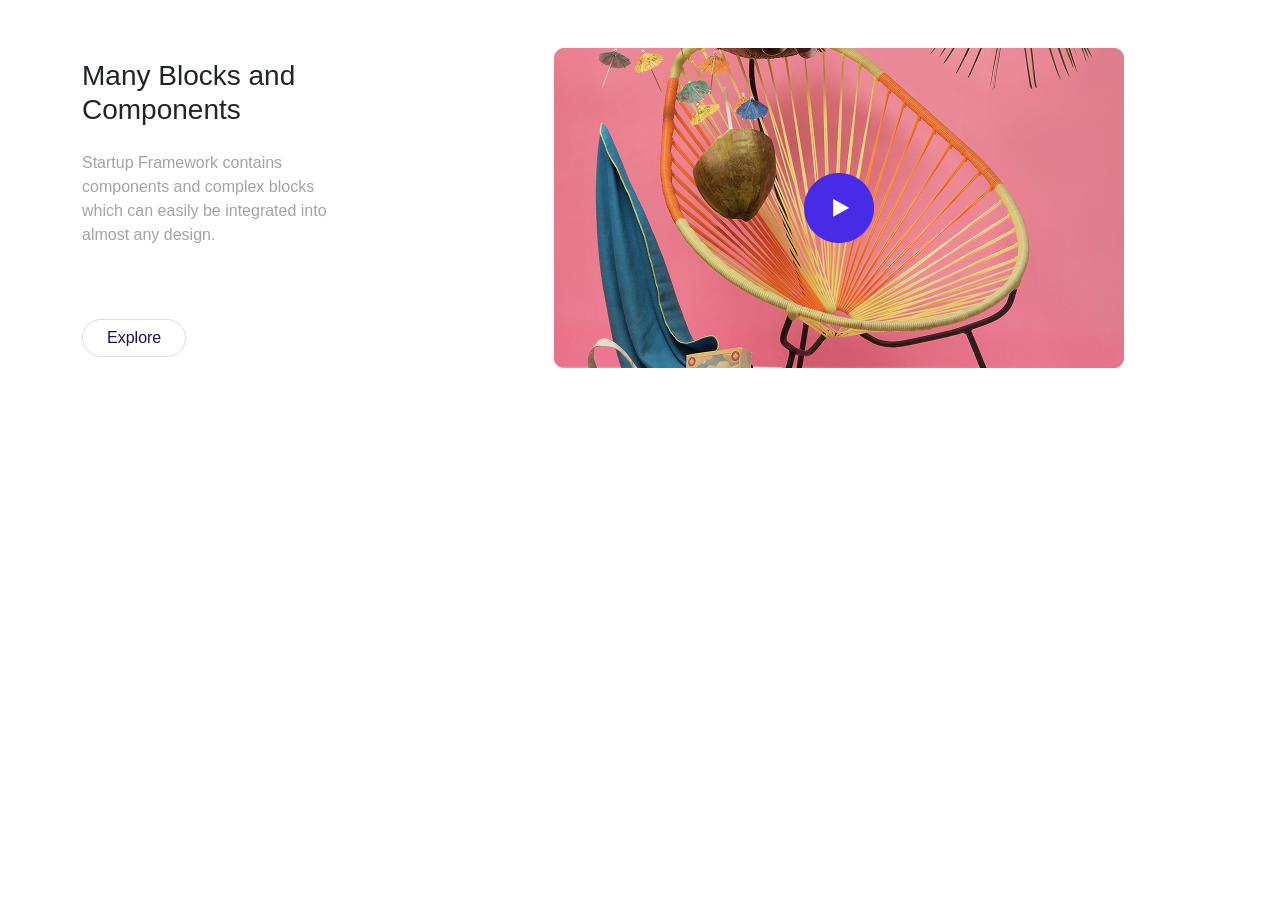
==== index.html @ 0e70e786 "rename my file" ====
<!DOCTYPE html>
<html lang="en">
<head>
    <meta charset="UTF-8">
    <meta name="viewport" content="width=device-width, initial-scale=1.0">
    <title>class-pratice</title>
    <link href="https://cdn.jsdelivr.net/npm/bootstrap@5.3.8/dist/css/bootstrap.min.css" rel="stylesheet" integrity="sha384-sRIl4kxILFvY47J16cr9ZwB07vP4J8+LH7qKQnuqkuIAvNWLzeN8tE5YBujZqJLB" crossorigin="anonymous">
    <link rel="stylesheet" href="style.css">
</head>
<body>
    
   
<div class="container">
  <div class="row mt-5 align-items-center gx-3">
     <div class="col-lg-5 pe-1">
        <h5 class="h5 fs-3 fw-medium">Many Blocks and <br class="d-none d-lg-block"> Components</h5>
        <p class="h-p my-4">Startup Framework contains <br class="d-none d-lg-block"> components and complex blocks <br class="d-none d-lg-block"> which can easily be integrated into <br class="d-none d-lg-block"> almost any design. </p>
        <button class="btn s-btn rounded-pill px-4 mt-5" style="border: 1px solid #ddd">Explore</button>
    </div>
    <div class="col-lg-7">
        <img src="./Video Player.png" class="img-fluid" alt="image">
    </div>
  </div>

</div>
   


<script src="https://cdn.jsdelivr.net/npm/bootstrap@5.3.8/dist/js/bootstrap.bundle.min.js" integrity="sha384-FKyoEForCGlyvwx9Hj09JcYn3nv7wiPVlz7YYwJrWVcXK/BmnVDxM+D2scQbITxI" crossorigin="anonymous"></script>
</body>
</html>
---- style.css ----
@import url('https://fonts.googleapis.com/css2?family=DM+Sans:ital,opsz,wght@0,9..40,100..1000;1,9..40,100..1000&family=Montserrat:ital,wght@0,100..900;1,100..900&family=Mulish:ital,wght@0,200..1000;1,200..1000&display=swap');

* {
    font-family: "DM", sans-serif; 
}

.h-p {
    color: #15143966;
}
.s-btn {
    color: #1E0E62;
    /* border: 1px solid; */
}

/* .img {
    width: 100% !important;
} */
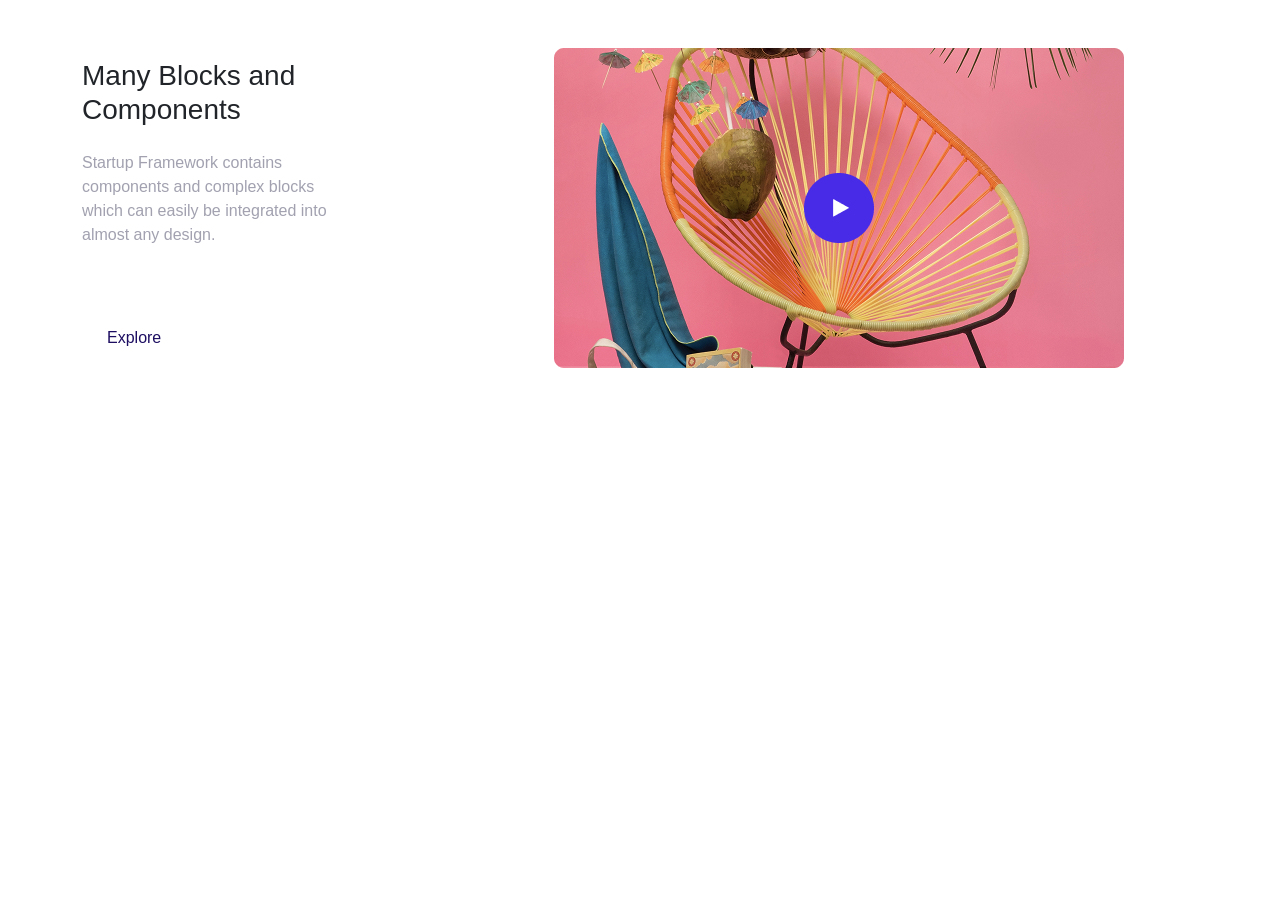
==== commit 24da12c5: "adhust the btn responsiveness" ====
--- a/index.html
+++ b/index.html
@@ -15,10 +15,16 @@
      <div class="col-lg-5 pe-1">
         <h5 class="h5 fs-3 fw-medium">Many Blocks and <br class="d-none d-lg-block"> Components</h5>
         <p class="h-p my-4">Startup Framework contains <br class="d-none d-lg-block"> components and complex blocks <br class="d-none d-lg-block"> which can easily be integrated into <br class="d-none d-lg-block"> almost any design. </p>
-        <button class="btn s-btn rounded-pill px-4 mt-5" style="border: 1px solid #ddd">Explore</button>
+       <div class="d-flex justify-content-center justify-content-md-start">
+         <button class="btn s-btn rounded-pill px-4 mt-5" style="border: 1px solid #ddd align-items-md-center">Explore</button>
+       </div>
+        
+   
+        
+    
     </div>
     <div class="col-lg-7">
-        <img src="./Video Player.png" class="img-fluid" alt="image">
+        <img src="./Video Player.png" class="img-fluid mt-3 mt-md-0" alt="image">
     </div>
   </div>
 
